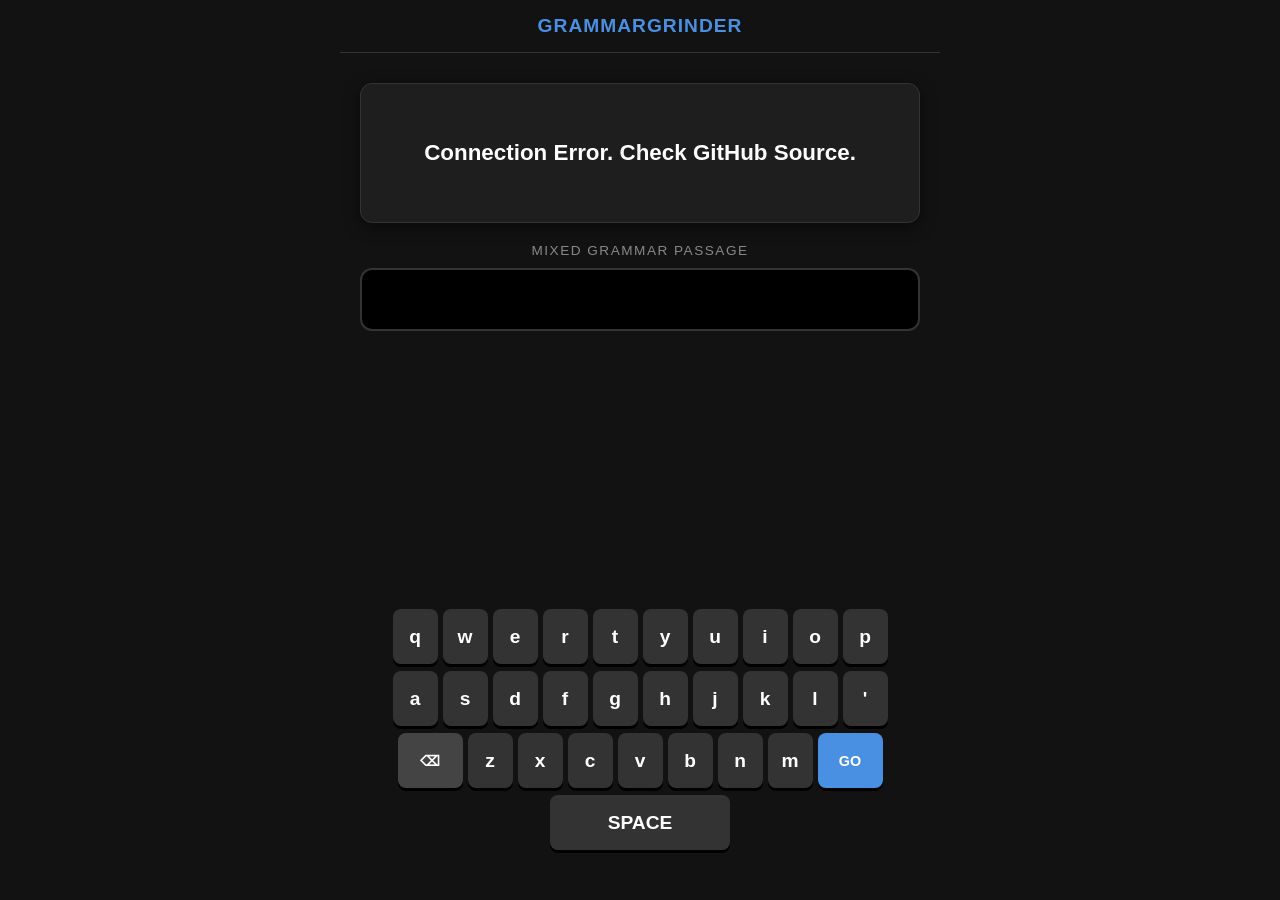
==== GrammarGrinder.html @ 017b15d8 "Add files via upload" ====
<!DOCTYPE html>
<html lang="de">
<head>
    <meta charset="UTF-8">
    <meta name="viewport" content="width=device-width, initial-scale=1.0, maximum-scale=1.0, user-scalable=no, viewport-fit=cover">
    <meta name="apple-mobile-web-app-capable" content="yes">
    <meta name="apple-mobile-web-app-status-bar-style" content="black-translucent">
    <title>GrammarGrinder</title>
    <style>
        :root {
            --bg-color: #121212;
            --card-bg: #1e1e1e;
            --text-main: #ffffff;
            --text-muted: #888;
            --primary: #4A90E2;
            --secondary: #50E3C2;
            --danger: #FF5252;
            --success: #4CAF50;
            --keyboard-btn: #333;
        }

        * { 
            box-sizing: border-box; 
            margin: 0; 
            padding: 0; 
            font-family: -apple-system, BlinkMacSystemFont, "Segoe UI", Roboto, sans-serif; 
            -webkit-tap-highlight-color: transparent; 
            user-select: none; 
            -webkit-user-select: none; 
        }
        
        body { 
            background-color: var(--bg-color); 
            color: var(--text-main); 
            height: 100vh; 
            height: 100dvh; 
            width: 100vw; 
            overflow: hidden; 
            display: flex; 
            flex-direction: column; 
        }

        #flash-overlay { 
            position: fixed; 
            top: 0; left: 0; width: 100%; height: 100%; 
            pointer-events: none; opacity: 0; 
            transition: opacity 0.3s, background-color 0.3s; 
            z-index: 9999; 
        }
        .flash-success { background-color: var(--success); opacity: 0.3 !important; }
        .flash-error { background-color: var(--danger); opacity: 0.4 !important; }

        #app-container { 
            flex: 1; 
            display: flex; 
            flex-direction: column; 
            width: 100%; 
            max-width: 600px; 
            margin: 0 auto; 
        }

        /* TOP BAR IM ROOTBOOT STYLE */
        header {
            padding: 15px 20px;
            display: flex;
            justify-content: center;
            align-items: center;
            border-bottom: 1px solid #333;
        }
        .app-title {
            font-size: 1.2rem;
            font-weight: 800;
            letter-spacing: 1px;
            color: var(--primary);
            text-transform: uppercase;
        }

        .screen { 
            display: flex; 
            flex-direction: column; 
            flex: 1; 
            padding: 20px; 
        }
        
        .text-box {
            background: var(--card-bg); 
            padding: 30px 20px; 
            border-radius: 12px;
            font-size: 1.4rem; 
            font-weight: bold; 
            text-align: center; 
            margin-top: 10px;
            margin-bottom: 20px;
            min-height: 140px; 
            display: flex; 
            align-items: center; 
            justify-content: center;
            box-shadow: 0 4px 15px rgba(0,0,0,0.5);
            border: 1px solid #333;
        }

        .input-section { margin-bottom: 20px; text-align: center; }
        .label { 
            font-size: 0.85rem; 
            color: var(--text-muted); 
            margin-bottom: 10px; 
            text-transform: uppercase; 
            letter-spacing: 1.5px; 
        }
        
        .app-input {
            width: 100%; 
            background: #000; 
            border: 2px solid #333;
            color: var(--secondary); 
            font-size: 1.6rem; 
            font-weight: bold;
            text-align: center; 
            padding: 15px; 
            border-radius: 12px;
            outline: none;
        }

        /* KEYBOARD */
        .keyboard {
            margin-top: auto; 
            display: flex; 
            flex-direction: column; 
            gap: 7px;
            padding-bottom: 30px;
        }
        .keyboard-row { display: flex; justify-content: center; gap: 5px; }
        .key { 
            flex: 1; max-width: 45px; height: 55px; 
            background: var(--keyboard-btn); 
            color: white; border: none; border-radius: 8px; 
            font-weight: 600; font-size: 1.2rem; 
            display: flex; justify-content: center; align-items: center; 
            box-shadow: 0 3px 0 #000;
        }
        .key:active { background: var(--primary); transform: translateY(2px); box-shadow: none; }
        .key.action { max-width: 65px; background: #444; font-size: 0.9rem; }
        .key.enter { background: var(--primary); }
        .key.space { max-width: 180px; }

        .hidden { display: none !important; }
    </style>
</head>
<body>

    <div id="flash-overlay"></div>

    <div id="app-container">
        <header>
            <div class="app-title">GrammarGrinder</div>
        </header>

        <main class="screen" id="main-game">
            <div class="text-box" id="task-display">Initializing...</div>
            
            <div class="input-section">
                <p class="label" id="feedback-hint">Mixed Grammar Passage</p>
                <input type="text" id="task-input" class="app-input" readonly tabindex="-1">
            </div>

            <div id="app-keyboard" class="keyboard"></div>
        </main>

        <main class="screen hidden" id="result-screen" style="justify-content: center; text-align: center;">
            <h1 style="font-size: 2.5rem; color: var(--secondary);">Session Complete</h1>
            <p style="margin: 20px 0; color: var(--text-muted);">You've mastered the passage.</p>
            <button onclick="location.reload()" style="background: var(--primary); color: white; border: none; padding: 15px 30px; border-radius: 10px; font-weight: bold; font-size: 1.1rem;">Restart Grinder</button>
        </main>
    </div>

    <script>
        const JSON_URL = "https://raw.githubusercontent.com/B-V-F/minimixed/refs/heads/main/Minimixed.json";
        let pool = [];
        let lock = false;
        let currentInput = "";

        async function init() {
            renderKeyboard();
            try {
                const response = await fetch(JSON_URL);
                const data = await response.json();
                pool = data.sort(() => Math.random() - 0.5);
                nextTask();
            } catch (error) {
                document.getElementById("task-display").innerText = "Connection Error. Check GitHub Source.";
            }
        }

        function normalize(text) {
            let n = text.toLowerCase().replace(/['´`’]/g, "'");
            n = n.replace(/n't\b/g, " not").replace(/'m\b/g, " am").replace(/'re\b/g, " are");
            n = n.replace(/'ll\b/g, " will").replace(/'ve\b/g, " have").replace(/'d\b/g, " would");
            return n.trim().replace(/\s+/g, ' ');
        }

        function nextTask() {
            if (pool.length === 0) {
                document.getElementById("main-game").classList.add("hidden");
                document.getElementById("result-screen").classList.remove("hidden");
                return;
            }
            
            currentInput = "";
            updateInputDisplay();
            document.getElementById("task-display").innerHTML = pool[0].q;
            document.getElementById("feedback-hint").innerText = "Fill the gap";
            document.getElementById("feedback-hint").style.color = "var(--text-muted)";
            lock = false;
        }

        function checkAnswer() {
            if (lock || currentInput.trim() === "") return;
            lock = true;
            
            const normalizedInput = normalize(currentInput);
            const validOptions = pool[0].a.split('/').map(x => normalize(x));

            if (validOptions.includes(normalizedInput)) {
                triggerFlash(true);
                document.getElementById("feedback-hint").innerText = "✓ Correct";
                document.getElementById("feedback-hint").style.color = "var(--success)";
                pool.shift();
                setTimeout(nextTask, 800);
            } else {
                triggerFlash(false);
                document.getElementById("feedback-hint").innerText = "✗ Solution: " + pool[0].a;
                document.getElementById("feedback-hint").style.color = "var(--danger)";
                let currentItem = pool.shift();
                pool.push(currentItem);
                setTimeout(nextTask, 2500);
            }
        }

        function triggerFlash(isSuccess) {
            const overlay = document.getElementById('flash-overlay');
            overlay.className = isSuccess ? 'flash-success' : 'flash-error';
            setTimeout(() => { overlay.className = ''; }, 300);
        }

        function renderKeyboard() {
            const layout = [
                ['q','w','e','r','t','y','u','i','o','p'],
                ['a','s','d','f','g','h','j','k','l', "'"],
                ['DEL','z','x','c','v','b','n','m','ENT'],
                ['SPACE']
            ];

            const kbContainer = document.getElementById('app-keyboard');
            kbContainer.innerHTML = '';

            layout.forEach(row => {
                const rowDiv = document.createElement('div');
                rowDiv.className = 'keyboard-row';
                row.forEach(key => {
                    const btn = document.createElement('button');
                    btn.className = 'key';
                    if (key === 'DEL' || key === 'ENT') btn.classList.add('action');
                    if (key === 'ENT') btn.classList.add('enter');
                    if (key === 'SPACE') btn.classList.add('space');

                    btn.innerText = key === 'SPACE' ? 'SPACE' : (key === 'DEL' ? '⌫' : (key === 'ENT' ? 'GO' : key));
                    
                    const handleTap = (e) => { e.preventDefault(); handleKeyPress(key); };
                    btn.addEventListener('touchstart', handleTap, {passive: false});
                    btn.addEventListener('mousedown', handleTap);
                    
                    rowDiv.appendChild(btn);
                });
                kbContainer.appendChild(rowDiv);
            });
        }

        function handleKeyPress(key) {
            if (lock) return;
            if (key === 'DEL') currentInput = currentInput.slice(0, -1);
            else if (key === 'ENT') checkAnswer();
            else if (key === 'SPACE') currentInput += ' ';
            else currentInput += key;
            updateInputDisplay();
        }

        function updateInputDisplay() {
            document.getElementById('task-input').value = currentInput;
        }

        window.onload = init;
    </script>
</body>
</html>
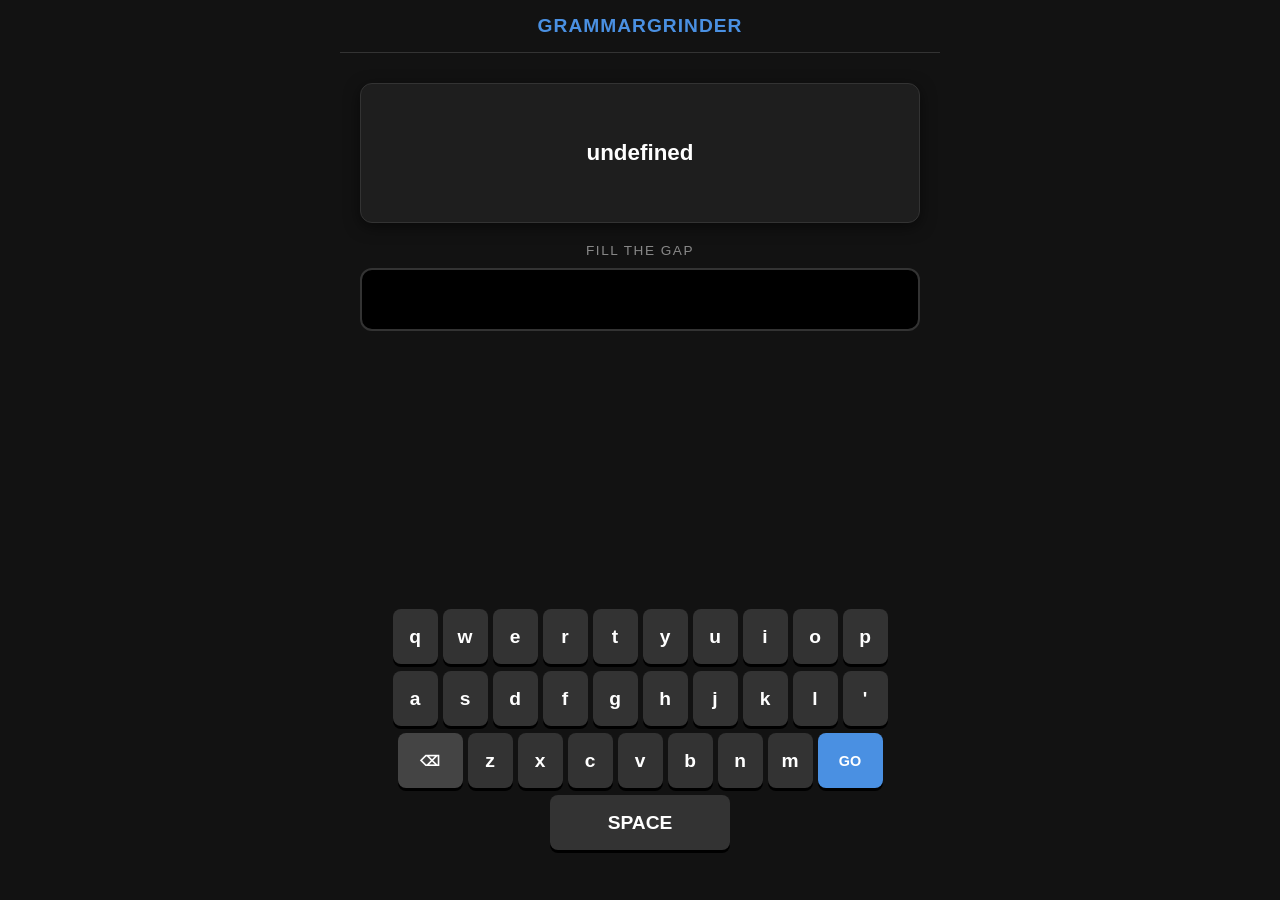
==== commit 79f1097a: "Update GrammarGrinder.html" ====
--- a/GrammarGrinder.html
+++ b/GrammarGrinder.html
@@ -59,7 +59,6 @@
             margin: 0 auto; 
         }
 
-        /* TOP BAR IM ROOTBOOT STYLE */
         header {
             padding: 15px 20px;
             display: flex;
@@ -121,7 +120,6 @@
             outline: none;
         }
 
-        /* KEYBOARD */
         .keyboard {
             margin-top: auto; 
             display: flex; 
@@ -174,20 +172,51 @@
     </div>
 
     <script>
-        const JSON_URL = "https://raw.githubusercontent.com/B-V-F/minimixed/refs/heads/main/Minimixed.json";
+        // Konfiguration der Datenquellen
+        const LIVE_JSON_URL = "https://raw.githubusercontent.com/reemt-tammeus/Grammar-Grinder/main/data_quickie.json";
+        const LOCAL_FALLBACK_URL = "./data__ap_mode.json"; // Relativer Pfad für den AP-Modus
+
         let pool = [];
         let lock = false;
         let currentInput = "";
 
         async function init() {
             renderKeyboard();
+            const display = document.getElementById("task-display");
+            
             try {
-                const response = await fetch(JSON_URL);
+                // Versuch 1: Live-Daten laden
+                display.innerText = "Connecting to GitHub...";
+                const response = await fetch(LIVE_JSON_URL);
+                
+                if (!response.ok) throw new Error(`HTTP error! status: ${response.status}`);
+                
                 const data = await response.json();
                 pool = data.sort(() => Math.random() - 0.5);
                 nextTask();
+                
             } catch (error) {
-                document.getElementById("task-display").innerText = "Connection Error. Check GitHub Source.";
+                console.warn("Live-Verbindung fehlgeschlagen, wechsle in den AP-Modus:", error);
+                
+                try {
+                    // Versuch 2: Lokales Fallback (AP-Modus)
+                    display.innerText = "Offline. Lade AP-Modus Daten...";
+                    const fallbackResponse = await fetch(LOCAL_FALLBACK_URL);
+                    
+                    if (!fallbackResponse.ok) throw new Error("Lokale Datei nicht gefunden.");
+                    
+                    const localData = await fallbackResponse.json();
+                    pool = localData.sort(() => Math.random() - 0.5);
+                    
+                    // Kurze Bestätigung für den User, dass er im AP-Modus ist
+                    setTimeout(nextTask, 800);
+                    
+                } catch (fallbackError) {
+                    // Wenn beides fehlschlägt, ist die App tot.
+                    console.error("Totalausfall:", fallbackError);
+                    display.innerText = "Kritischer Fehler: Weder Live- noch lokale Daten verfügbar.";
+                    display.style.color = "var(--danger)";
+                }
             }
         }
 
@@ -207,7 +236,8 @@
             
             currentInput = "";
             updateInputDisplay();
-            document.getElementById("task-display").innerHTML = pool[0].q;
+            // Sicherheits-Fix: innerText statt innerHTML verhindert Code-Injection
+            document.getElementById("task-display").innerText = pool[0].q;
             document.getElementById("feedback-hint").innerText = "Fill the gap";
             document.getElementById("feedback-hint").style.color = "var(--text-muted)";
             lock = false;
@@ -291,4 +321,4 @@
         window.onload = init;
     </script>
 </body>
-</html>+</html>
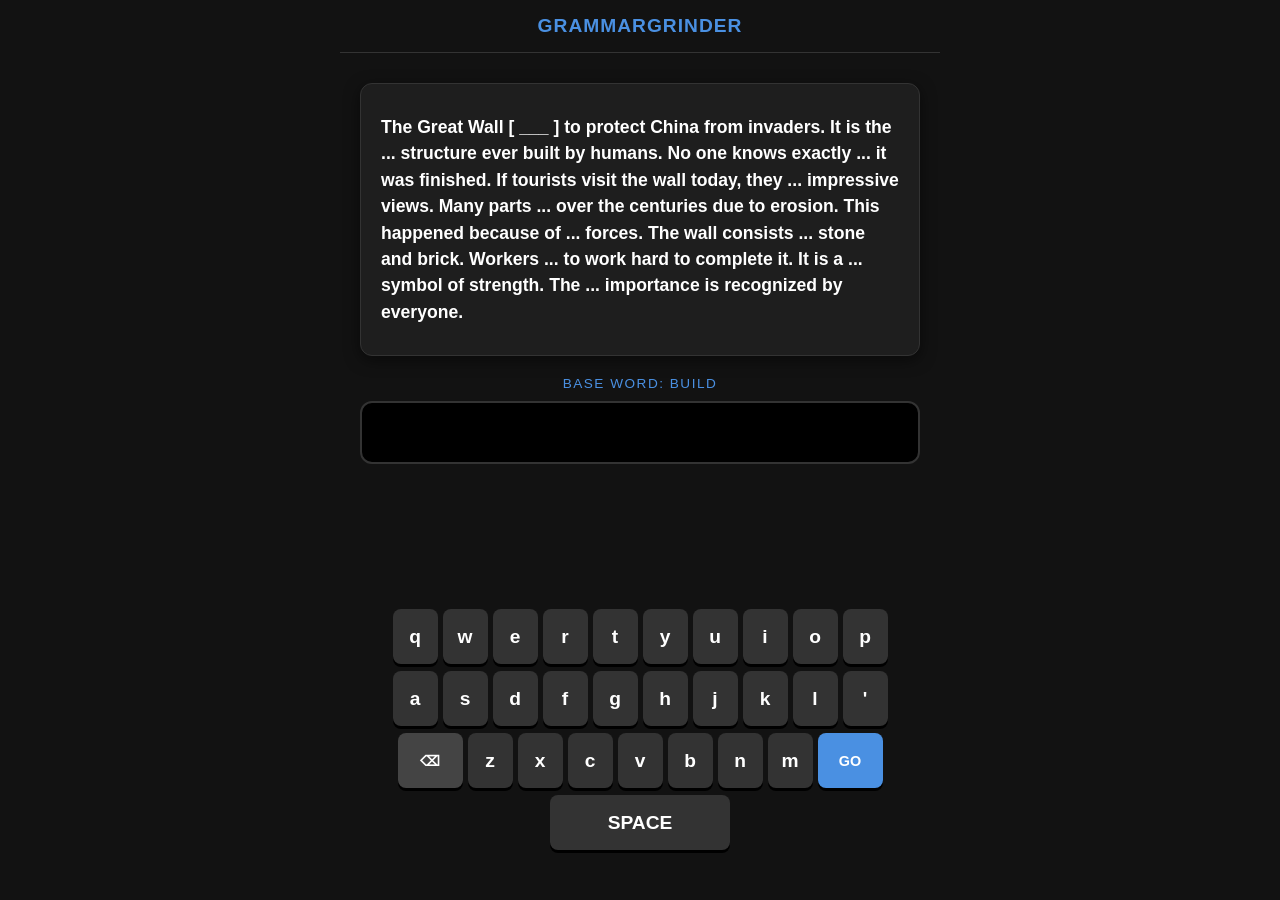
==== commit 0019fd06: "Update GrammarGrinder.html" ====
--- a/GrammarGrinder.html
+++ b/GrammarGrinder.html
@@ -6,143 +6,8 @@
     <meta name="apple-mobile-web-app-capable" content="yes">
     <meta name="apple-mobile-web-app-status-bar-style" content="black-translucent">
     <title>GrammarGrinder</title>
-    <style>
-        :root {
-            --bg-color: #121212;
-            --card-bg: #1e1e1e;
-            --text-main: #ffffff;
-            --text-muted: #888;
-            --primary: #4A90E2;
-            --secondary: #50E3C2;
-            --danger: #FF5252;
-            --success: #4CAF50;
-            --keyboard-btn: #333;
-        }
-
-        * { 
-            box-sizing: border-box; 
-            margin: 0; 
-            padding: 0; 
-            font-family: -apple-system, BlinkMacSystemFont, "Segoe UI", Roboto, sans-serif; 
-            -webkit-tap-highlight-color: transparent; 
-            user-select: none; 
-            -webkit-user-select: none; 
-        }
-        
-        body { 
-            background-color: var(--bg-color); 
-            color: var(--text-main); 
-            height: 100vh; 
-            height: 100dvh; 
-            width: 100vw; 
-            overflow: hidden; 
-            display: flex; 
-            flex-direction: column; 
-        }
-
-        #flash-overlay { 
-            position: fixed; 
-            top: 0; left: 0; width: 100%; height: 100%; 
-            pointer-events: none; opacity: 0; 
-            transition: opacity 0.3s, background-color 0.3s; 
-            z-index: 9999; 
-        }
-        .flash-success { background-color: var(--success); opacity: 0.3 !important; }
-        .flash-error { background-color: var(--danger); opacity: 0.4 !important; }
-
-        #app-container { 
-            flex: 1; 
-            display: flex; 
-            flex-direction: column; 
-            width: 100%; 
-            max-width: 600px; 
-            margin: 0 auto; 
-        }
-
-        header {
-            padding: 15px 20px;
-            display: flex;
-            justify-content: center;
-            align-items: center;
-            border-bottom: 1px solid #333;
-        }
-        .app-title {
-            font-size: 1.2rem;
-            font-weight: 800;
-            letter-spacing: 1px;
-            color: var(--primary);
-            text-transform: uppercase;
-        }
-
-        .screen { 
-            display: flex; 
-            flex-direction: column; 
-            flex: 1; 
-            padding: 20px; 
-        }
-        
-        .text-box {
-            background: var(--card-bg); 
-            padding: 30px 20px; 
-            border-radius: 12px;
-            font-size: 1.4rem; 
-            font-weight: bold; 
-            text-align: center; 
-            margin-top: 10px;
-            margin-bottom: 20px;
-            min-height: 140px; 
-            display: flex; 
-            align-items: center; 
-            justify-content: center;
-            box-shadow: 0 4px 15px rgba(0,0,0,0.5);
-            border: 1px solid #333;
-        }
-
-        .input-section { margin-bottom: 20px; text-align: center; }
-        .label { 
-            font-size: 0.85rem; 
-            color: var(--text-muted); 
-            margin-bottom: 10px; 
-            text-transform: uppercase; 
-            letter-spacing: 1.5px; 
-        }
-        
-        .app-input {
-            width: 100%; 
-            background: #000; 
-            border: 2px solid #333;
-            color: var(--secondary); 
-            font-size: 1.6rem; 
-            font-weight: bold;
-            text-align: center; 
-            padding: 15px; 
-            border-radius: 12px;
-            outline: none;
-        }
-
-        .keyboard {
-            margin-top: auto; 
-            display: flex; 
-            flex-direction: column; 
-            gap: 7px;
-            padding-bottom: 30px;
-        }
-        .keyboard-row { display: flex; justify-content: center; gap: 5px; }
-        .key { 
-            flex: 1; max-width: 45px; height: 55px; 
-            background: var(--keyboard-btn); 
-            color: white; border: none; border-radius: 8px; 
-            font-weight: 600; font-size: 1.2rem; 
-            display: flex; justify-content: center; align-items: center; 
-            box-shadow: 0 3px 0 #000;
-        }
-        .key:active { background: var(--primary); transform: translateY(2px); box-shadow: none; }
-        .key.action { max-width: 65px; background: #444; font-size: 0.9rem; }
-        .key.enter { background: var(--primary); }
-        .key.space { max-width: 180px; }
-
-        .hidden { display: none !important; }
-    </style>
+    
+    <link rel="stylesheet" href="style.css">
 </head>
 <body>
 
@@ -171,154 +36,6 @@
         </main>
     </div>
 
-    <script>
-        // Konfiguration der Datenquellen
-        const LIVE_JSON_URL = "https://raw.githubusercontent.com/reemt-tammeus/Grammar-Grinder/main/data_quickie.json";
-        const LOCAL_FALLBACK_URL = "./data__ap_mode.json"; // Relativer Pfad für den AP-Modus
-
-        let pool = [];
-        let lock = false;
-        let currentInput = "";
-
-        async function init() {
-            renderKeyboard();
-            const display = document.getElementById("task-display");
-            
-            try {
-                // Versuch 1: Live-Daten laden
-                display.innerText = "Connecting to GitHub...";
-                const response = await fetch(LIVE_JSON_URL);
-                
-                if (!response.ok) throw new Error(`HTTP error! status: ${response.status}`);
-                
-                const data = await response.json();
-                pool = data.sort(() => Math.random() - 0.5);
-                nextTask();
-                
-            } catch (error) {
-                console.warn("Live-Verbindung fehlgeschlagen, wechsle in den AP-Modus:", error);
-                
-                try {
-                    // Versuch 2: Lokales Fallback (AP-Modus)
-                    display.innerText = "Offline. Lade AP-Modus Daten...";
-                    const fallbackResponse = await fetch(LOCAL_FALLBACK_URL);
-                    
-                    if (!fallbackResponse.ok) throw new Error("Lokale Datei nicht gefunden.");
-                    
-                    const localData = await fallbackResponse.json();
-                    pool = localData.sort(() => Math.random() - 0.5);
-                    
-                    // Kurze Bestätigung für den User, dass er im AP-Modus ist
-                    setTimeout(nextTask, 800);
-                    
-                } catch (fallbackError) {
-                    // Wenn beides fehlschlägt, ist die App tot.
-                    console.error("Totalausfall:", fallbackError);
-                    display.innerText = "Kritischer Fehler: Weder Live- noch lokale Daten verfügbar.";
-                    display.style.color = "var(--danger)";
-                }
-            }
-        }
-
-        function normalize(text) {
-            let n = text.toLowerCase().replace(/['´`’]/g, "'");
-            n = n.replace(/n't\b/g, " not").replace(/'m\b/g, " am").replace(/'re\b/g, " are");
-            n = n.replace(/'ll\b/g, " will").replace(/'ve\b/g, " have").replace(/'d\b/g, " would");
-            return n.trim().replace(/\s+/g, ' ');
-        }
-
-        function nextTask() {
-            if (pool.length === 0) {
-                document.getElementById("main-game").classList.add("hidden");
-                document.getElementById("result-screen").classList.remove("hidden");
-                return;
-            }
-            
-            currentInput = "";
-            updateInputDisplay();
-            // Sicherheits-Fix: innerText statt innerHTML verhindert Code-Injection
-            document.getElementById("task-display").innerText = pool[0].q;
-            document.getElementById("feedback-hint").innerText = "Fill the gap";
-            document.getElementById("feedback-hint").style.color = "var(--text-muted)";
-            lock = false;
-        }
-
-        function checkAnswer() {
-            if (lock || currentInput.trim() === "") return;
-            lock = true;
-            
-            const normalizedInput = normalize(currentInput);
-            const validOptions = pool[0].a.split('/').map(x => normalize(x));
-
-            if (validOptions.includes(normalizedInput)) {
-                triggerFlash(true);
-                document.getElementById("feedback-hint").innerText = "✓ Correct";
-                document.getElementById("feedback-hint").style.color = "var(--success)";
-                pool.shift();
-                setTimeout(nextTask, 800);
-            } else {
-                triggerFlash(false);
-                document.getElementById("feedback-hint").innerText = "✗ Solution: " + pool[0].a;
-                document.getElementById("feedback-hint").style.color = "var(--danger)";
-                let currentItem = pool.shift();
-                pool.push(currentItem);
-                setTimeout(nextTask, 2500);
-            }
-        }
-
-        function triggerFlash(isSuccess) {
-            const overlay = document.getElementById('flash-overlay');
-            overlay.className = isSuccess ? 'flash-success' : 'flash-error';
-            setTimeout(() => { overlay.className = ''; }, 300);
-        }
-
-        function renderKeyboard() {
-            const layout = [
-                ['q','w','e','r','t','y','u','i','o','p'],
-                ['a','s','d','f','g','h','j','k','l', "'"],
-                ['DEL','z','x','c','v','b','n','m','ENT'],
-                ['SPACE']
-            ];
-
-            const kbContainer = document.getElementById('app-keyboard');
-            kbContainer.innerHTML = '';
-
-            layout.forEach(row => {
-                const rowDiv = document.createElement('div');
-                rowDiv.className = 'keyboard-row';
-                row.forEach(key => {
-                    const btn = document.createElement('button');
-                    btn.className = 'key';
-                    if (key === 'DEL' || key === 'ENT') btn.classList.add('action');
-                    if (key === 'ENT') btn.classList.add('enter');
-                    if (key === 'SPACE') btn.classList.add('space');
-
-                    btn.innerText = key === 'SPACE' ? 'SPACE' : (key === 'DEL' ? '⌫' : (key === 'ENT' ? 'GO' : key));
-                    
-                    const handleTap = (e) => { e.preventDefault(); handleKeyPress(key); };
-                    btn.addEventListener('touchstart', handleTap, {passive: false});
-                    btn.addEventListener('mousedown', handleTap);
-                    
-                    rowDiv.appendChild(btn);
-                });
-                kbContainer.appendChild(rowDiv);
-            });
-        }
-
-        function handleKeyPress(key) {
-            if (lock) return;
-            if (key === 'DEL') currentInput = currentInput.slice(0, -1);
-            else if (key === 'ENT') checkAnswer();
-            else if (key === 'SPACE') currentInput += ' ';
-            else currentInput += key;
-            updateInputDisplay();
-        }
-
-        function updateInputDisplay() {
-            document.getElementById('task-input').value = currentInput;
-        }
-
-        window.onload = init;
-    </script>
+    <script src="app.js"></script>
 </body>
 </html>
--- a/style.css
+++ b/style.css
@@ -0,0 +1,141 @@
+:root {
+    --bg-color: #121212;
+    --card-bg: #1e1e1e;
+    --text-main: #ffffff;
+    --text-muted: #888;
+    --primary: #4A90E2;
+    --secondary: #50E3C2;
+    --danger: #FF5252;
+    --success: #4CAF50;
+    --keyboard-btn: #333;
+}
+
+* { 
+    box-sizing: border-box; 
+    margin: 0; 
+    padding: 0; 
+    font-family: -apple-system, BlinkMacSystemFont, "Segoe UI", Roboto, sans-serif; 
+    -webkit-tap-highlight-color: transparent; 
+    user-select: none; 
+    -webkit-user-select: none; 
+}
+
+body { 
+    background-color: var(--bg-color); 
+    color: var(--text-main); 
+    height: 100vh; 
+    height: 100dvh; 
+    width: 100vw; 
+    overflow: hidden; 
+    display: flex; 
+    flex-direction: column; 
+}
+
+#flash-overlay { 
+    position: fixed; 
+    top: 0; left: 0; width: 100%; height: 100%; 
+    pointer-events: none; opacity: 0; 
+    transition: opacity 0.3s, background-color 0.3s; 
+    z-index: 9999; 
+}
+
+.flash-success { background-color: var(--success); opacity: 0.3 !important; }
+.flash-error { background-color: var(--danger); opacity: 0.4 !important; }
+
+#app-container { 
+    flex: 1; 
+    display: flex; 
+    flex-direction: column; 
+    width: 100%; 
+    max-width: 600px; 
+    margin: 0 auto; 
+}
+
+header {
+    padding: 15px 20px;
+    display: flex;
+    justify-content: center;
+    align-items: center;
+    border-bottom: 1px solid #333;
+}
+
+.app-title {
+    font-size: 1.2rem;
+    font-weight: 800;
+    letter-spacing: 1px;
+    color: var(--primary);
+    text-transform: uppercase;
+}
+
+.screen { 
+    display: flex; 
+    flex-direction: column; 
+    flex: 1; 
+    padding: 20px; 
+}
+
+.text-box {
+    background: var(--card-bg); 
+    padding: 30px 20px; 
+    border-radius: 12px;
+    font-size: 1.4rem; 
+    font-weight: bold; 
+    text-align: center; 
+    margin-top: 10px;
+    margin-bottom: 20px;
+    min-height: 140px; 
+    display: flex; 
+    align-items: center; 
+    justify-content: center;
+    box-shadow: 0 4px 15px rgba(0,0,0,0.5);
+    border: 1px solid #333;
+}
+
+.input-section { margin-bottom: 20px; text-align: center; }
+
+.label { 
+    font-size: 0.85rem; 
+    color: var(--text-muted); 
+    margin-bottom: 10px; 
+    text-transform: uppercase; 
+    letter-spacing: 1.5px; 
+}
+
+.app-input {
+    width: 100%; 
+    background: #000; 
+    border: 2px solid #333;
+    color: var(--secondary); 
+    font-size: 1.6rem; 
+    font-weight: bold;
+    text-align: center; 
+    padding: 15px; 
+    border-radius: 12px;
+    outline: none;
+}
+
+.keyboard {
+    margin-top: auto; 
+    display: flex; 
+    flex-direction: column; 
+    gap: 7px;
+    padding-bottom: 30px;
+}
+
+.keyboard-row { display: flex; justify-content: center; gap: 5px; }
+
+.key { 
+    flex: 1; max-width: 45px; height: 55px; 
+    background: var(--keyboard-btn); 
+    color: white; border: none; border-radius: 8px; 
+    font-weight: 600; font-size: 1.2rem; 
+    display: flex; justify-content: center; align-items: center; 
+    box-shadow: 0 3px 0 #000;
+}
+
+.key:active { background: var(--primary); transform: translateY(2px); box-shadow: none; }
+.key.action { max-width: 65px; background: #444; font-size: 0.9rem; }
+.key.enter { background: var(--primary); }
+.key.space { max-width: 180px; }
+
+.hidden { display: none !important; }
